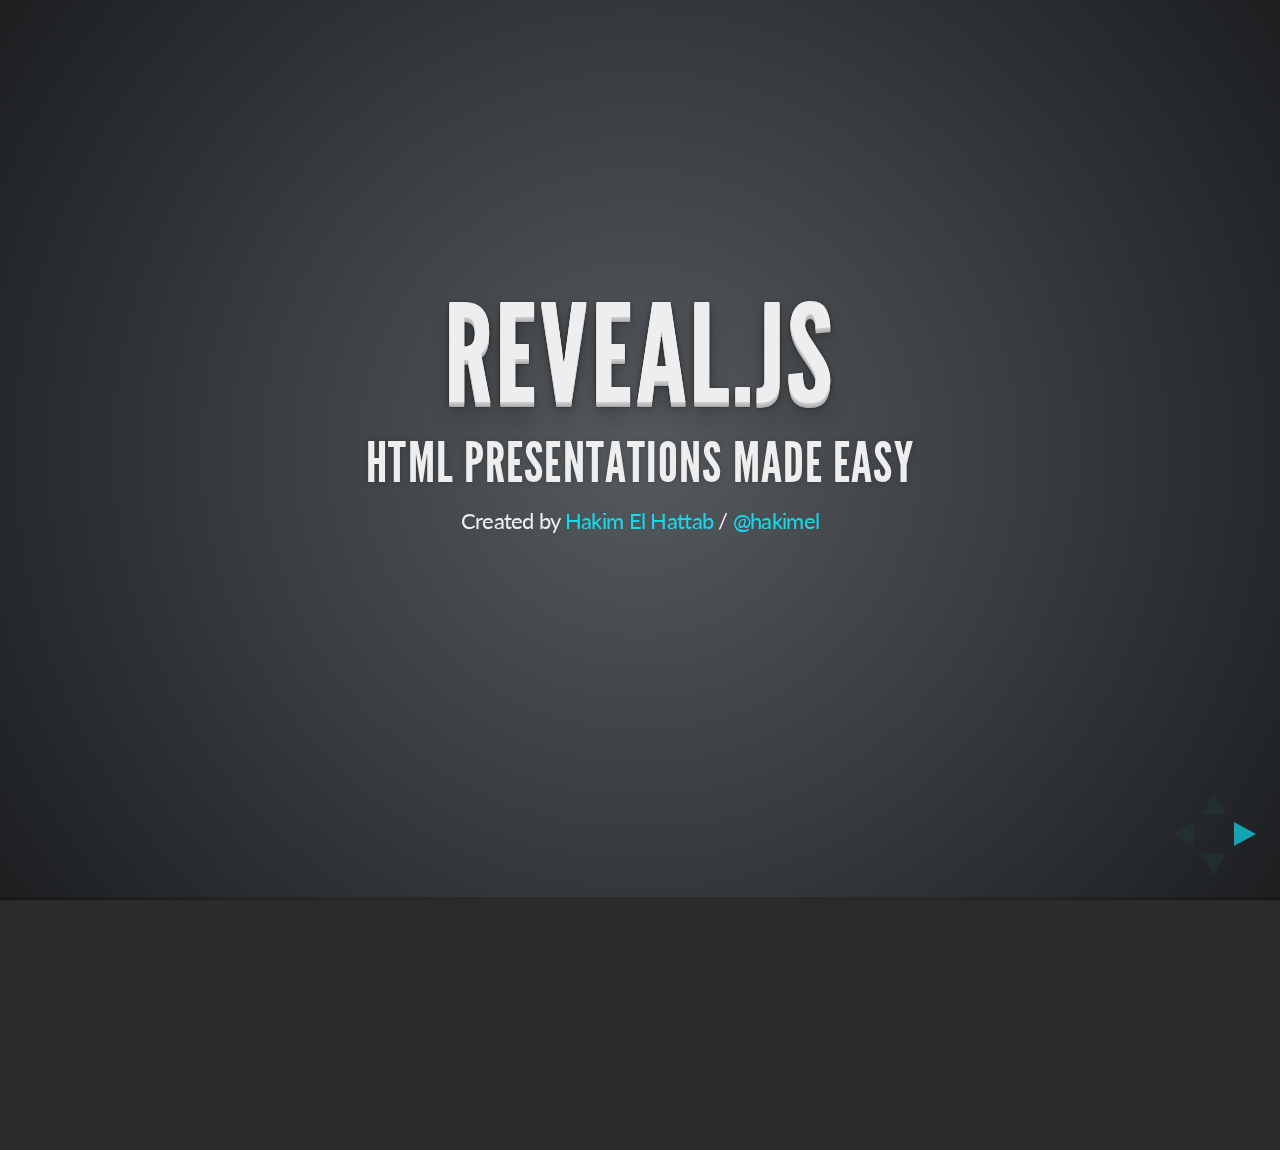
==== index.html @ e9f3a392 "Add reveal.js 2.5.0" ====
<!doctype html>
<html lang="en">

	<head>
		<meta charset="utf-8">

		<title>reveal.js - The HTML Presentation Framework</title>

		<meta name="description" content="A framework for easily creating beautiful presentations using HTML">
		<meta name="author" content="Hakim El Hattab">

		<meta name="apple-mobile-web-app-capable" content="yes" />
		<meta name="apple-mobile-web-app-status-bar-style" content="black-translucent" />

		<meta name="viewport" content="width=device-width, initial-scale=1.0, maximum-scale=1.0, user-scalable=no">

		<link rel="stylesheet" href="css/reveal.min.css">
		<link rel="stylesheet" href="css/theme/default.css" id="theme">

		<!-- For syntax highlighting -->
		<link rel="stylesheet" href="lib/css/zenburn.css">

		<!-- If the query includes 'print-pdf', use the PDF print sheet -->
		<script>
			document.write( '<link rel="stylesheet" href="css/print/' + ( window.location.search.match( /print-pdf/gi ) ? 'pdf' : 'paper' ) + '.css" type="text/css" media="print">' );
		</script>

		<!--[if lt IE 9]>
		<script src="lib/js/html5shiv.js"></script>
		<![endif]-->
	</head>

	<body>

		<div class="reveal">

			<!-- Any section element inside of this container is displayed as a slide -->
			<div class="slides">
				<section>
					<h1>Reveal.js</h1>
					<h3>HTML Presentations Made Easy</h3>
					<p>
						<small>Created by <a href="http://hakim.se">Hakim El Hattab</a> / <a href="http://twitter.com/hakimel">@hakimel</a></small>
					</p>
				</section>

				<section>
					<h2>Heads Up</h2>
					<p>
						reveal.js is a framework for easily creating beautiful presentations using HTML. You'll need a browser with
						support for CSS 3D transforms to see it in its full glory.
					</p>

					<aside class="notes">
						Oh hey, these are some notes. They'll be hidden in your presentation, but you can see them if you open the speaker notes window (hit 's' on your keyboard).
					</aside>
				</section>

				<!-- Example of nested vertical slides -->
				<section>
					<section>
						<h2>Vertical Slides</h2>
						<p>
							Slides can be nested inside of other slides,
							try pressing <a href="#" class="navigate-down">down</a>.
						</p>
						<a href="#" class="image navigate-down">
							<img width="178" height="238" src="https://s3.amazonaws.com/hakim-static/reveal-js/arrow.png" alt="Down arrow">
						</a>
					</section>
					<section>
						<h2>Basement Level 1</h2>
						<p>Press down or up to navigate.</p>
					</section>
					<section>
						<h2>Basement Level 2</h2>
						<p>Cornify</p>
						<a class="test" href="http://cornify.com">
							<img width="280" height="326" src="https://s3.amazonaws.com/hakim-static/reveal-js/cornify.gif" alt="Unicorn">
						</a>
					</section>
					<section>
						<h2>Basement Level 3</h2>
						<p>That's it, time to go back up.</p>
						<a href="#/2" class="image">
							<img width="178" height="238" src="https://s3.amazonaws.com/hakim-static/reveal-js/arrow.png" alt="Up arrow" style="-webkit-transform: rotate(180deg);">
						</a>
					</section>
				</section>

				<section>
					<h2>Slides</h2>
					<p>
						Not a coder? No problem. There's a fully-featured visual editor for authoring these, try it out at <a href="http://slid.es" target="_blank">http://slid.es</a>.
					</p>
				</section>

				<section>
					<h2>Point of View</h2>
					<p>
						Press <strong>ESC</strong> to enter the slide overview.
					</p>
					<p>
						Hold down alt and click on any element to zoom in on it using <a href="http://lab.hakim.se/zoom-js">zoom.js</a>. Alt + click anywhere to zoom back out.
					</p>
				</section>

				<section>
					<h2>Works in Mobile Safari</h2>
					<p>
						Try it out! You can swipe through the slides and pinch your way to the overview.
					</p>
				</section>

				<section>
					<h2>Marvelous Unordered List</h2>
					<ul>
						<li>No order here</li>
						<li>Or here</li>
						<li>Or here</li>
						<li>Or here</li>
					</ul>
				</section>

				<section>
					<h2>Fantastic Ordered List</h2>
					<ol>
						<li>One is smaller than...</li>
						<li>Two is smaller than...</li>
						<li>Three!</li>
					</ol>
				</section>

				<section data-markdown>
					<script type="text/template">
						## Markdown support

						For those of you who like that sort of thing. Instructions and a bit more info available [here](https://github.com/hakimel/reveal.js#markdown).

						```
						<section data-markdown>
						  ## Markdown support

						  For those of you who like that sort of thing.
						  Instructions and a bit more info available [here](https://github.com/hakimel/reveal.js#markdown).
						</section>
						```
					</script>
				</section>

				<section id="transitions">
					<h2>Transition Styles</h2>
					<p>
						You can select from different transitions, like: <br>
						<a href="?transition=cube#/transitions">Cube</a> -
						<a href="?transition=page#/transitions">Page</a> -
						<a href="?transition=concave#/transitions">Concave</a> -
						<a href="?transition=zoom#/transitions">Zoom</a> -
						<a href="?transition=linear#/transitions">Linear</a> -
						<a href="?transition=fade#/transitions">Fade</a> -
						<a href="?transition=none#/transitions">None</a> -
						<a href="?#/transitions">Default</a>
					</p>
				</section>

				<section id="themes">
					<h2>Themes</h2>
					<p>
						Reveal.js comes with a few themes built in: <br>
						<a href="?theme=sky#/themes">Sky</a> -
						<a href="?theme=beige#/themes">Beige</a> -
						<a href="?theme=simple#/themes">Simple</a> -
						<a href="?theme=serif#/themes">Serif</a> -
						<a href="?theme=night#/themes">Night</a> -
						<a href="?#/themes">Default</a>
					</p>
					<p>
						<small>
							* Theme demos are loaded after the presentation which leads to flicker. In production you should load your theme in the <code>&lt;head&gt;</code> using a <code>&lt;link&gt;</code>.
						</small>
					</p>
				</section>

				<section>
					<h2>Global State</h2>
					<p>
						Set <code>data-state="something"</code> on a slide and <code>"something"</code>
						will be added as a class to the document element when the slide is open. This lets you
						apply broader style changes, like switching the background.
					</p>
				</section>

				<section data-state="customevent">
					<h2>Custom Events</h2>
					<p>
						Additionally custom events can be triggered on a per slide basis by binding to the <code>data-state</code> name.
					</p>
					<pre><code data-trim contenteditable style="font-size: 18px; margin-top: 20px;">
Reveal.addEventListener( 'customevent', function() {
	console.log( '"customevent" has fired' );
} );
					</code></pre>
				</section>

				<section>
					<section data-background="#007777">
						<h2>Slide Backgrounds</h2>
						<p>
							Set <code>data-background="#007777"</code> on a slide to change the full page background to the given color. All CSS color formats are supported.
						</p>
						<a href="#" class="image navigate-down">
							<img width="178" height="238" src="https://s3.amazonaws.com/hakim-static/reveal-js/arrow.png" alt="Down arrow">
						</a>
					</section>
					<section data-background="https://s3.amazonaws.com/hakim-static/reveal-js/arrow.png">
						<h2>Image Backgrounds</h2>
						<pre><code>&lt;section data-background="image.png"&gt;</code></pre>
					</section>
					<section data-background="https://s3.amazonaws.com/hakim-static/reveal-js/arrow.png" data-background-repeat="repeat" data-background-size="100px">
						<h2>Repeated Image Backgrounds</h2>
						<pre><code style="word-wrap: break-word;">&lt;section data-background="image.png" data-background-repeat="repeat" data-background-size="100px"&gt;</code></pre>
					</section>
				</section>

				<section data-transition="linear" data-background="#4d7e65" data-background-transition="slide">
					<h2>Background Transitions</h2>
					<p>
						Pass reveal.js the <code>backgroundTransition: 'slide'</code> config argument to make backgrounds slide rather than fade.
					</p>
				</section>

				<section data-transition="linear" data-background="#8c4738" data-background-transition="slide">
					<h2>Background Transition Override</h2>
					<p>
						You can override background transitions per slide by using <code>data-background-transition="slide"</code>.
					</p>
				</section>

				<section>
					<h2>Clever Quotes</h2>
					<p>
						These guys come in two forms, inline: <q cite="http://searchservervirtualization.techtarget.com/definition/Our-Favorite-Technology-Quotations">
						&ldquo;The nice thing about standards is that there are so many to choose from&rdquo;</q> and block:
					</p>
					<blockquote cite="http://searchservervirtualization.techtarget.com/definition/Our-Favorite-Technology-Quotations">
						&ldquo;For years there has been a theory that millions of monkeys typing at random on millions of typewriters would
						reproduce the entire works of Shakespeare. The Internet has proven this theory to be untrue.&rdquo;
					</blockquote>
				</section>

				<section>
					<h2>Pretty Code</h2>
					<pre><code data-trim contenteditable>
function linkify( selector ) {
  if( supports3DTransforms ) {

    var nodes = document.querySelectorAll( selector );

    for( var i = 0, len = nodes.length; i &lt; len; i++ ) {
      var node = nodes[i];

      if( !node.className ) ) {
        node.className += ' roll';
      }
    };
  }
}
					</code></pre>
					<p>Courtesy of <a href="http://softwaremaniacs.org/soft/highlight/en/description/">highlight.js</a>.</p>
				</section>

				<section>
					<h2>Intergalactic Interconnections</h2>
					<p>
						You can link between slides internally,
						<a href="#/2/3">like this</a>.
					</p>
				</section>

				<section>
					<section>
						<h2>Fragmented Views</h2>
						<p>Hit the next arrow...</p>
						<p class="fragment">... to step through ...</p>
						<ol>
							<li class="fragment"><code>any type</code></li>
							<li class="fragment"><em>of view</em></li>
							<li class="fragment"><strong>fragments</strong></li>
						</ol>

						<aside class="notes">
							This slide has fragments which are also stepped through in the notes window.
						</aside>
					</section>
					<section>
						<h2>Fragment Styles</h2>
						<p>There's a few styles of fragments, like:</p>
						<p class="fragment grow">grow</p>
						<p class="fragment shrink">shrink</p>
						<p class="fragment roll-in">roll-in</p>
						<p class="fragment fade-out">fade-out</p>
						<p class="fragment highlight-red">highlight-red</p>
						<p class="fragment highlight-green">highlight-green</p>
						<p class="fragment highlight-blue">highlight-blue</p>
					</section>
				</section>

				<section>
					<h2>Spectacular image!</h2>
					<a class="image" href="http://lab.hakim.se/meny/" target="_blank">
						<img width="320" height="299" src="http://s3.amazonaws.com/hakim-static/portfolio/images/meny.png" alt="Meny">
					</a>
				</section>

				<section>
					<h2>Export to PDF</h2>
					<p>Presentations can be <a href="https://github.com/hakimel/reveal.js#pdf-export">exported to PDF</a>, below is an example that's been uploaded to SlideShare.</p>
					<iframe id="slideshare" src="http://www.slideshare.net/slideshow/embed_code/13872948" width="455" height="356" style="margin:0;overflow:hidden;border:1px solid #CCC;border-width:1px 1px 0;margin-bottom:5px" allowfullscreen> </iframe>
					<script>
						document.getElementById('slideshare').attributeName = 'allowfullscreen';
					</script>
				</section>

				<section>
					<h2>Take a Moment</h2>
					<p>
						Press b or period on your keyboard to enter the 'paused' mode. This mode is helpful when you want to take distracting slides off the screen
						during a presentation.
					</p>
				</section>

				<section>
					<h2>Stellar Links</h2>
					<ul>
						<li><a href="http://slid.es">Try the online editor</a></li>
						<li><a href="https://github.com/hakimel/reveal.js">Source code on GitHub</a></li>
						<li><a href="http://twitter.com/hakimel">Follow me on Twitter</a></li>
					</ul>
				</section>

				<section>
					<h1>THE END</h1>
					<h3>BY Hakim El Hattab / hakim.se</h3>
				</section>

			</div>

		</div>

		<script src="lib/js/head.min.js"></script>
		<script src="js/reveal.min.js"></script>

		<script>

			// Full list of configuration options available here:
			// https://github.com/hakimel/reveal.js#configuration
			Reveal.initialize({
				controls: true,
				progress: true,
				history: true,
				center: true,

				theme: Reveal.getQueryHash().theme, // available themes are in /css/theme
				transition: Reveal.getQueryHash().transition || 'default', // default/cube/page/concave/zoom/linear/fade/none

				// Optional libraries used to extend on reveal.js
				dependencies: [
					{ src: 'lib/js/classList.js', condition: function() { return !document.body.classList; } },
					{ src: 'plugin/markdown/marked.js', condition: function() { return !!document.querySelector( '[data-markdown]' ); } },
					{ src: 'plugin/markdown/markdown.js', condition: function() { return !!document.querySelector( '[data-markdown]' ); } },
					{ src: 'plugin/highlight/highlight.js', async: true, callback: function() { hljs.initHighlightingOnLoad(); } },
					{ src: 'plugin/zoom-js/zoom.js', async: true, condition: function() { return !!document.body.classList; } },
					{ src: 'plugin/notes/notes.js', async: true, condition: function() { return !!document.body.classList; } }
				]
			});

		</script>

	</body>
</html>
---- css/theme/default.css ----
@import url(https://fonts.googleapis.com/css?family=Lato:400,700,400italic,700italic);
/**
 * Default theme for reveal.js.
 *
 * Copyright (C) 2011-2012 Hakim El Hattab, http://hakim.se
 */
@font-face {
  font-family: 'League Gothic';
  src: url("../../lib/font/league_gothic-webfont.eot");
  src: url("../../lib/font/league_gothic-webfont.eot?#iefix") format("embedded-opentype"), url("../../lib/font/league_gothic-webfont.woff") format("woff"), url("../../lib/font/league_gothic-webfont.ttf") format("truetype"), url("../../lib/font/league_gothic-webfont.svg#LeagueGothicRegular") format("svg");
  font-weight: normal;
  font-style: normal; }

/*********************************************
 * GLOBAL STYLES
 *********************************************/
body {
  background: #1c1e20;
  background: -moz-radial-gradient(center, circle cover, #555a5f 0%, #1c1e20 100%);
  background: -webkit-gradient(radial, center center, 0px, center center, 100%, color-stop(0%, #555a5f), color-stop(100%, #1c1e20));
  background: -webkit-radial-gradient(center, circle cover, #555a5f 0%, #1c1e20 100%);
  background: -o-radial-gradient(center, circle cover, #555a5f 0%, #1c1e20 100%);
  background: -ms-radial-gradient(center, circle cover, #555a5f 0%, #1c1e20 100%);
  background: radial-gradient(center, circle cover, #555a5f 0%, #1c1e20 100%);
  background-color: #2b2b2b; }

.reveal {
  font-family: "Lato", sans-serif;
  font-size: 36px;
  font-weight: 200;
  letter-spacing: -0.02em;
  color: #eeeeee; }

::selection {
  color: white;
  background: #ff5e99;
  text-shadow: none; }

/*********************************************
 * HEADERS
 *********************************************/
.reveal h1,
.reveal h2,
.reveal h3,
.reveal h4,
.reveal h5,
.reveal h6 {
  margin: 0 0 20px 0;
  color: #eeeeee;
  font-family: "League Gothic", Impact, sans-serif;
  line-height: 0.9em;
  letter-spacing: 0.02em;
  text-transform: uppercase;
  text-shadow: 0px 0px 6px rgba(0, 0, 0, 0.2); }

.reveal h1 {
  text-shadow: 0 1px 0 #cccccc, 0 2px 0 #c9c9c9, 0 3px 0 #bbbbbb, 0 4px 0 #b9b9b9, 0 5px 0 #aaaaaa, 0 6px 1px rgba(0, 0, 0, 0.1), 0 0 5px rgba(0, 0, 0, 0.1), 0 1px 3px rgba(0, 0, 0, 0.3), 0 3px 5px rgba(0, 0, 0, 0.2), 0 5px 10px rgba(0, 0, 0, 0.25), 0 20px 20px rgba(0, 0, 0, 0.15); }

/*********************************************
 * LINKS
 *********************************************/
.reveal a:not(.image) {
  color: #13daec;
  text-decoration: none;
  -webkit-transition: color .15s ease;
  -moz-transition: color .15s ease;
  -ms-transition: color .15s ease;
  -o-transition: color .15s ease;
  transition: color .15s ease; }

.reveal a:not(.image):hover {
  color: #71e9f4;
  text-shadow: none;
  border: none; }

.reveal .roll span:after {
  color: #fff;
  background: #0d99a5; }

/*********************************************
 * IMAGES
 *********************************************/
.reveal section img {
  margin: 15px 0px;
  background: rgba(255, 255, 255, 0.12);
  border: 4px solid #eeeeee;
  box-shadow: 0 0 10px rgba(0, 0, 0, 0.15);
  -webkit-transition: all .2s linear;
  -moz-transition: all .2s linear;
  -ms-transition: all .2s linear;
  -o-transition: all .2s linear;
  transition: all .2s linear; }

.reveal a:hover img {
  background: rgba(255, 255, 255, 0.2);
  border-color: #13daec;
  box-shadow: 0 0 20px rgba(0, 0, 0, 0.55); }

/*********************************************
 * NAVIGATION CONTROLS
 *********************************************/
.reveal .controls div.navigate-left,
.reveal .controls div.navigate-left.enabled {
  border-right-color: #13daec; }

.reveal .controls div.navigate-right,
.reveal .controls div.navigate-right.enabled {
  border-left-color: #13daec; }

.reveal .controls div.navigate-up,
.reveal .controls div.navigate-up.enabled {
  border-bottom-color: #13daec; }

.reveal .controls div.navigate-down,
.reveal .controls div.navigate-down.enabled {
  border-top-color: #13daec; }

.reveal .controls div.navigate-left.enabled:hover {
  border-right-color: #71e9f4; }

.reveal .controls div.navigate-right.enabled:hover {
  border-left-color: #71e9f4; }

.reveal .controls div.navigate-up.enabled:hover {
  border-bottom-color: #71e9f4; }

.reveal .controls div.navigate-down.enabled:hover {
  border-top-color: #71e9f4; }

/*********************************************
 * PROGRESS BAR
 *********************************************/
.reveal .progress {
  background: rgba(0, 0, 0, 0.2); }

.reveal .progress span {
  background: #13daec;
  -webkit-transition: width 800ms cubic-bezier(0.26, 0.86, 0.44, 0.985);
  -moz-transition: width 800ms cubic-bezier(0.26, 0.86, 0.44, 0.985);
  -ms-transition: width 800ms cubic-bezier(0.26, 0.86, 0.44, 0.985);
  -o-transition: width 800ms cubic-bezier(0.26, 0.86, 0.44, 0.985);
  transition: width 800ms cubic-bezier(0.26, 0.86, 0.44, 0.985); }
---- lib/css/zenburn.css ----
/*

Zenburn style from voldmar.ru (c) Vladimir Epifanov <voldmar@voldmar.ru>
based on dark.css by Ivan Sagalaev

*/

pre code {
  display: block; padding: 0.5em;
  background: #3F3F3F;
  color: #DCDCDC;
}

pre .keyword,
pre .tag,
pre .django .tag,
pre .django .keyword,
pre .css .class,
pre .css .id,
pre .lisp .title {
  color: #E3CEAB;
}

pre .django .template_tag,
pre .django .variable,
pre .django .filter .argument {
  color: #DCDCDC;
}

pre .number,
pre .date {
  color: #8CD0D3;
}

pre .dos .envvar,
pre .dos .stream,
pre .variable,
pre .apache .sqbracket {
  color: #EFDCBC;
}

pre .dos .flow,
pre .diff .change,
pre .python .exception,
pre .python .built_in,
pre .literal,
pre .tex .special {
  color: #EFEFAF;
}

pre .diff .chunk,
pre .ruby .subst {
  color: #8F8F8F;
}

pre .dos .keyword,
pre .python .decorator,
pre .class .title,
pre .haskell .label,
pre .function .title,
pre .ini .title,
pre .diff .header,
pre .ruby .class .parent,
pre .apache .tag,
pre .nginx .built_in,
pre .tex .command,
pre .input_number {
    color: #efef8f;
}

pre .dos .winutils,
pre .ruby .symbol,
pre .ruby .symbol .string,
pre .ruby .symbol .keyword,
pre .ruby .symbol .keymethods,
pre .ruby .string,
pre .ruby .instancevar {
  color: #DCA3A3;
}

pre .diff .deletion,
pre .string,
pre .tag .value,
pre .preprocessor,
pre .built_in,
pre .sql .aggregate,
pre .javadoc,
pre .smalltalk .class,
pre .smalltalk .localvars,
pre .smalltalk .array,
pre .css .rules .value,
pre .attr_selector,
pre .pseudo,
pre .apache .cbracket,
pre .tex .formula {
  color: #CC9393;
}

pre .shebang,
pre .diff .addition,
pre .comment,
pre .java .annotation,
pre .template_comment,
pre .pi,
pre .doctype {
  color: #7F9F7F;
}

pre .xml .css,
pre .xml .javascript,
pre .xml .vbscript,
pre .tex .formula {
  opacity: 0.5;
}
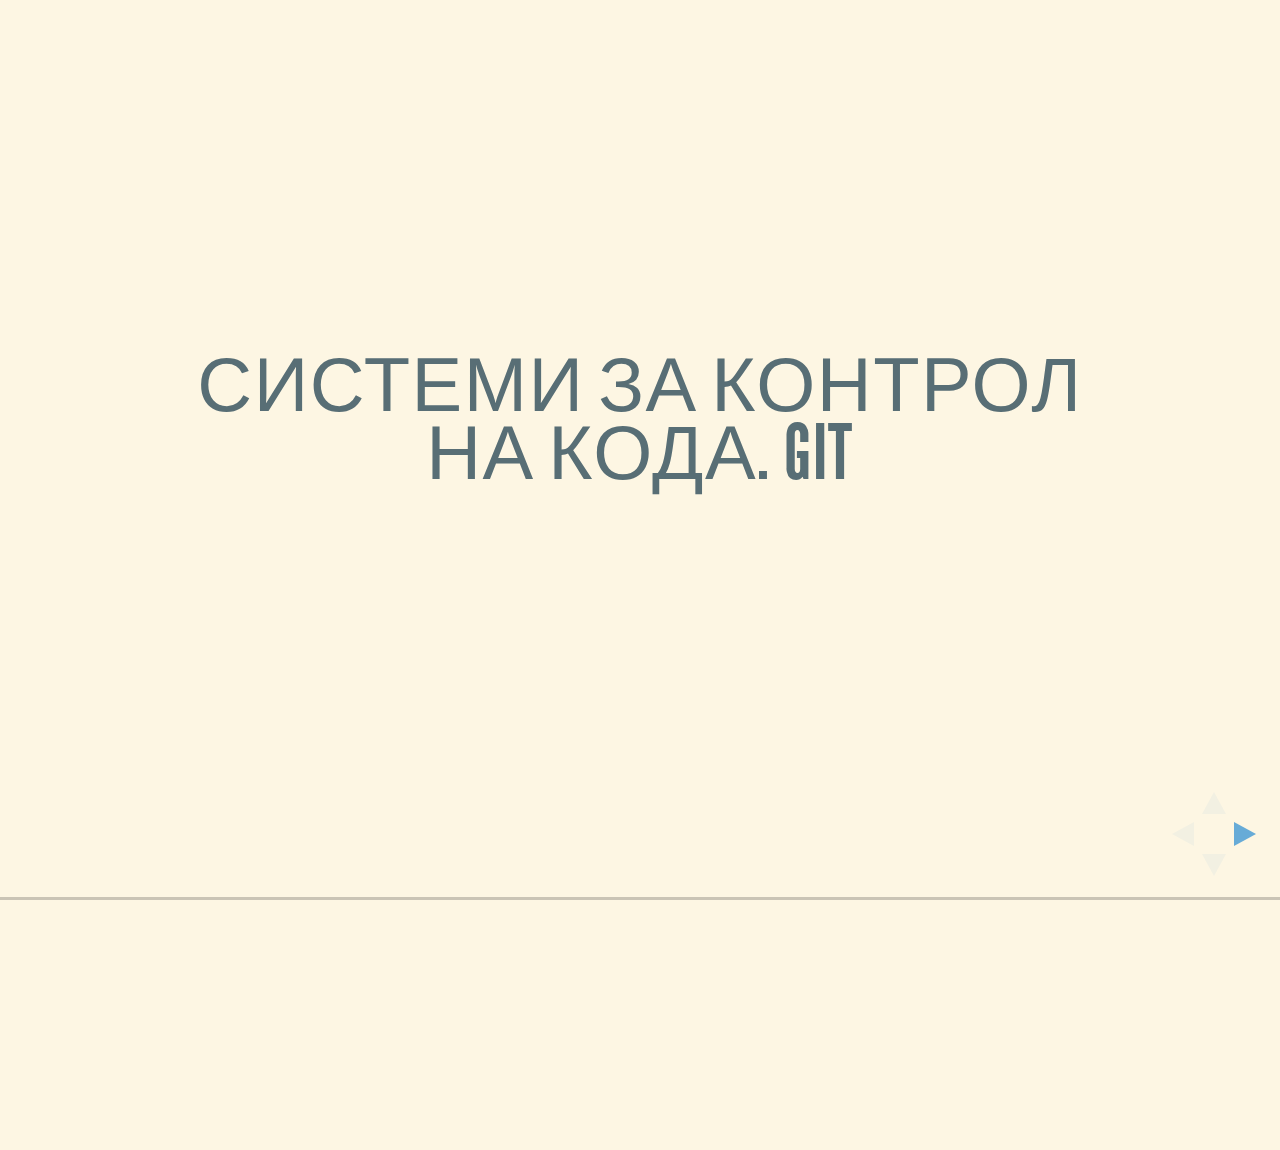
==== commit 7a2f68ea: "Empty presentation" ====
--- a/index.html
+++ b/index.html
@@ -4,7 +4,7 @@
 	<head>
 		<meta charset="utf-8">
 
-		<title>reveal.js - The HTML Presentation Framework</title>
+		<title>Системи за контрол на кода. Git</title>
 
 		<meta name="description" content="A framework for easily creating beautiful presentations using HTML">
 		<meta name="author" content="Hakim El Hattab">
@@ -36,313 +36,14 @@
 
 			<!-- Any section element inside of this container is displayed as a slide -->
 			<div class="slides">
-				<section>
-					<h1>Reveal.js</h1>
-					<h3>HTML Presentations Made Easy</h3>
-					<p>
-						<small>Created by <a href="http://hakim.se">Hakim El Hattab</a> / <a href="http://twitter.com/hakimel">@hakimel</a></small>
-					</p>
-				</section>
-
-				<section>
-					<h2>Heads Up</h2>
-					<p>
-						reveal.js is a framework for easily creating beautiful presentations using HTML. You'll need a browser with
-						support for CSS 3D transforms to see it in its full glory.
-					</p>
-
-					<aside class="notes">
-						Oh hey, these are some notes. They'll be hidden in your presentation, but you can see them if you open the speaker notes window (hit 's' on your keyboard).
-					</aside>
-				</section>
-
-				<!-- Example of nested vertical slides -->
-				<section>
-					<section>
-						<h2>Vertical Slides</h2>
-						<p>
-							Slides can be nested inside of other slides,
-							try pressing <a href="#" class="navigate-down">down</a>.
-						</p>
-						<a href="#" class="image navigate-down">
-							<img width="178" height="238" src="https://s3.amazonaws.com/hakim-static/reveal-js/arrow.png" alt="Down arrow">
-						</a>
-					</section>
-					<section>
-						<h2>Basement Level 1</h2>
-						<p>Press down or up to navigate.</p>
-					</section>
-					<section>
-						<h2>Basement Level 2</h2>
-						<p>Cornify</p>
-						<a class="test" href="http://cornify.com">
-							<img width="280" height="326" src="https://s3.amazonaws.com/hakim-static/reveal-js/cornify.gif" alt="Unicorn">
-						</a>
-					</section>
-					<section>
-						<h2>Basement Level 3</h2>
-						<p>That's it, time to go back up.</p>
-						<a href="#/2" class="image">
-							<img width="178" height="238" src="https://s3.amazonaws.com/hakim-static/reveal-js/arrow.png" alt="Up arrow" style="-webkit-transform: rotate(180deg);">
-						</a>
-					</section>
-				</section>
-
-				<section>
-					<h2>Slides</h2>
-					<p>
-						Not a coder? No problem. There's a fully-featured visual editor for authoring these, try it out at <a href="http://slid.es" target="_blank">http://slid.es</a>.
-					</p>
-				</section>
-
-				<section>
-					<h2>Point of View</h2>
-					<p>
-						Press <strong>ESC</strong> to enter the slide overview.
-					</p>
-					<p>
-						Hold down alt and click on any element to zoom in on it using <a href="http://lab.hakim.se/zoom-js">zoom.js</a>. Alt + click anywhere to zoom back out.
-					</p>
-				</section>
-
-				<section>
-					<h2>Works in Mobile Safari</h2>
-					<p>
-						Try it out! You can swipe through the slides and pinch your way to the overview.
-					</p>
-				</section>
-
-				<section>
-					<h2>Marvelous Unordered List</h2>
-					<ul>
-						<li>No order here</li>
-						<li>Or here</li>
-						<li>Or here</li>
-						<li>Or here</li>
-					</ul>
-				</section>
-
-				<section>
-					<h2>Fantastic Ordered List</h2>
-					<ol>
-						<li>One is smaller than...</li>
-						<li>Two is smaller than...</li>
-						<li>Three!</li>
-					</ol>
-				</section>
-
-				<section data-markdown>
-					<script type="text/template">
-						## Markdown support
-
-						For those of you who like that sort of thing. Instructions and a bit more info available [here](https://github.com/hakimel/reveal.js#markdown).
-
-						```
-						<section data-markdown>
-						  ## Markdown support
-
-						  For those of you who like that sort of thing.
-						  Instructions and a bit more info available [here](https://github.com/hakimel/reveal.js#markdown).
-						</section>
-						```
-					</script>
-				</section>
-
-				<section id="transitions">
-					<h2>Transition Styles</h2>
-					<p>
-						You can select from different transitions, like: <br>
-						<a href="?transition=cube#/transitions">Cube</a> -
-						<a href="?transition=page#/transitions">Page</a> -
-						<a href="?transition=concave#/transitions">Concave</a> -
-						<a href="?transition=zoom#/transitions">Zoom</a> -
-						<a href="?transition=linear#/transitions">Linear</a> -
-						<a href="?transition=fade#/transitions">Fade</a> -
-						<a href="?transition=none#/transitions">None</a> -
-						<a href="?#/transitions">Default</a>
-					</p>
-				</section>
-
-				<section id="themes">
-					<h2>Themes</h2>
-					<p>
-						Reveal.js comes with a few themes built in: <br>
-						<a href="?theme=sky#/themes">Sky</a> -
-						<a href="?theme=beige#/themes">Beige</a> -
-						<a href="?theme=simple#/themes">Simple</a> -
-						<a href="?theme=serif#/themes">Serif</a> -
-						<a href="?theme=night#/themes">Night</a> -
-						<a href="?#/themes">Default</a>
-					</p>
-					<p>
-						<small>
-							* Theme demos are loaded after the presentation which leads to flicker. In production you should load your theme in the <code>&lt;head&gt;</code> using a <code>&lt;link&gt;</code>.
-						</small>
-					</p>
-				</section>
-
-				<section>
-					<h2>Global State</h2>
-					<p>
-						Set <code>data-state="something"</code> on a slide and <code>"something"</code>
-						will be added as a class to the document element when the slide is open. This lets you
-						apply broader style changes, like switching the background.
-					</p>
-				</section>
-
-				<section data-state="customevent">
-					<h2>Custom Events</h2>
-					<p>
-						Additionally custom events can be triggered on a per slide basis by binding to the <code>data-state</code> name.
-					</p>
-					<pre><code data-trim contenteditable style="font-size: 18px; margin-top: 20px;">
-Reveal.addEventListener( 'customevent', function() {
-	console.log( '"customevent" has fired' );
-} );
-					</code></pre>
-				</section>
-
-				<section>
-					<section data-background="#007777">
-						<h2>Slide Backgrounds</h2>
-						<p>
-							Set <code>data-background="#007777"</code> on a slide to change the full page background to the given color. All CSS color formats are supported.
-						</p>
-						<a href="#" class="image navigate-down">
-							<img width="178" height="238" src="https://s3.amazonaws.com/hakim-static/reveal-js/arrow.png" alt="Down arrow">
-						</a>
-					</section>
-					<section data-background="https://s3.amazonaws.com/hakim-static/reveal-js/arrow.png">
-						<h2>Image Backgrounds</h2>
-						<pre><code>&lt;section data-background="image.png"&gt;</code></pre>
-					</section>
-					<section data-background="https://s3.amazonaws.com/hakim-static/reveal-js/arrow.png" data-background-repeat="repeat" data-background-size="100px">
-						<h2>Repeated Image Backgrounds</h2>
-						<pre><code style="word-wrap: break-word;">&lt;section data-background="image.png" data-background-repeat="repeat" data-background-size="100px"&gt;</code></pre>
-					</section>
-				</section>
-
-				<section data-transition="linear" data-background="#4d7e65" data-background-transition="slide">
-					<h2>Background Transitions</h2>
-					<p>
-						Pass reveal.js the <code>backgroundTransition: 'slide'</code> config argument to make backgrounds slide rather than fade.
-					</p>
-				</section>
-
-				<section data-transition="linear" data-background="#8c4738" data-background-transition="slide">
-					<h2>Background Transition Override</h2>
-					<p>
-						You can override background transitions per slide by using <code>data-background-transition="slide"</code>.
-					</p>
-				</section>
-
-				<section>
-					<h2>Clever Quotes</h2>
-					<p>
-						These guys come in two forms, inline: <q cite="http://searchservervirtualization.techtarget.com/definition/Our-Favorite-Technology-Quotations">
-						&ldquo;The nice thing about standards is that there are so many to choose from&rdquo;</q> and block:
-					</p>
-					<blockquote cite="http://searchservervirtualization.techtarget.com/definition/Our-Favorite-Technology-Quotations">
-						&ldquo;For years there has been a theory that millions of monkeys typing at random on millions of typewriters would
-						reproduce the entire works of Shakespeare. The Internet has proven this theory to be untrue.&rdquo;
-					</blockquote>
-				</section>
-
-				<section>
-					<h2>Pretty Code</h2>
-					<pre><code data-trim contenteditable>
-function linkify( selector ) {
-  if( supports3DTransforms ) {
-
-    var nodes = document.querySelectorAll( selector );
-
-    for( var i = 0, len = nodes.length; i &lt; len; i++ ) {
-      var node = nodes[i];
-
-      if( !node.className ) ) {
-        node.className += ' roll';
-      }
-    };
-  }
-}
-					</code></pre>
-					<p>Courtesy of <a href="http://softwaremaniacs.org/soft/highlight/en/description/">highlight.js</a>.</p>
-				</section>
-
-				<section>
-					<h2>Intergalactic Interconnections</h2>
-					<p>
-						You can link between slides internally,
-						<a href="#/2/3">like this</a>.
-					</p>
-				</section>
-
-				<section>
-					<section>
-						<h2>Fragmented Views</h2>
-						<p>Hit the next arrow...</p>
-						<p class="fragment">... to step through ...</p>
-						<ol>
-							<li class="fragment"><code>any type</code></li>
-							<li class="fragment"><em>of view</em></li>
-							<li class="fragment"><strong>fragments</strong></li>
-						</ol>
-
-						<aside class="notes">
-							This slide has fragments which are also stepped through in the notes window.
-						</aside>
-					</section>
-					<section>
-						<h2>Fragment Styles</h2>
-						<p>There's a few styles of fragments, like:</p>
-						<p class="fragment grow">grow</p>
-						<p class="fragment shrink">shrink</p>
-						<p class="fragment roll-in">roll-in</p>
-						<p class="fragment fade-out">fade-out</p>
-						<p class="fragment highlight-red">highlight-red</p>
-						<p class="fragment highlight-green">highlight-green</p>
-						<p class="fragment highlight-blue">highlight-blue</p>
-					</section>
-				</section>
-
-				<section>
-					<h2>Spectacular image!</h2>
-					<a class="image" href="http://lab.hakim.se/meny/" target="_blank">
-						<img width="320" height="299" src="http://s3.amazonaws.com/hakim-static/portfolio/images/meny.png" alt="Meny">
-					</a>
-				</section>
-
-				<section>
-					<h2>Export to PDF</h2>
-					<p>Presentations can be <a href="https://github.com/hakimel/reveal.js#pdf-export">exported to PDF</a>, below is an example that's been uploaded to SlideShare.</p>
-					<iframe id="slideshare" src="http://www.slideshare.net/slideshow/embed_code/13872948" width="455" height="356" style="margin:0;overflow:hidden;border:1px solid #CCC;border-width:1px 1px 0;margin-bottom:5px" allowfullscreen> </iframe>
-					<script>
-						document.getElementById('slideshare').attributeName = 'allowfullscreen';
-					</script>
-				</section>
-
-				<section>
-					<h2>Take a Moment</h2>
-					<p>
-						Press b or period on your keyboard to enter the 'paused' mode. This mode is helpful when you want to take distracting slides off the screen
-						during a presentation.
-					</p>
-				</section>
-
-				<section>
-					<h2>Stellar Links</h2>
-					<ul>
-						<li><a href="http://slid.es">Try the online editor</a></li>
-						<li><a href="https://github.com/hakimel/reveal.js">Source code on GitHub</a></li>
-						<li><a href="http://twitter.com/hakimel">Follow me on Twitter</a></li>
-					</ul>
-				</section>
-
-				<section>
-					<h1>THE END</h1>
-					<h3>BY Hakim El Hattab / hakim.se</h3>
-				</section>
-
+                <section>
+                    <h2>Системи за контрол на кода. Git</h2>
+                </section>
+                <section>
+                    <h2>Иван Танев</h2>
+                    <p>van.tanev@gmail.com</p>
+                    <p><a href="http://github.com/CraftyShadow">github.com/CraftyShadow</a></p>
+                </section>
 			</div>
 
 		</div>
@@ -360,8 +61,8 @@
 				history: true,
 				center: true,
 
-				theme: Reveal.getQueryHash().theme, // available themes are in /css/theme
-				transition: Reveal.getQueryHash().transition || 'default', // default/cube/page/concave/zoom/linear/fade/none
+				theme: Reveal.getQueryHash().theme || 'solarized', // available themes are in /css/theme
+				transition: Reveal.getQueryHash().transition || 'linear', // default/cube/page/concave/zoom/linear/fade/none
 
 				// Optional libraries used to extend on reveal.js
 				dependencies: [
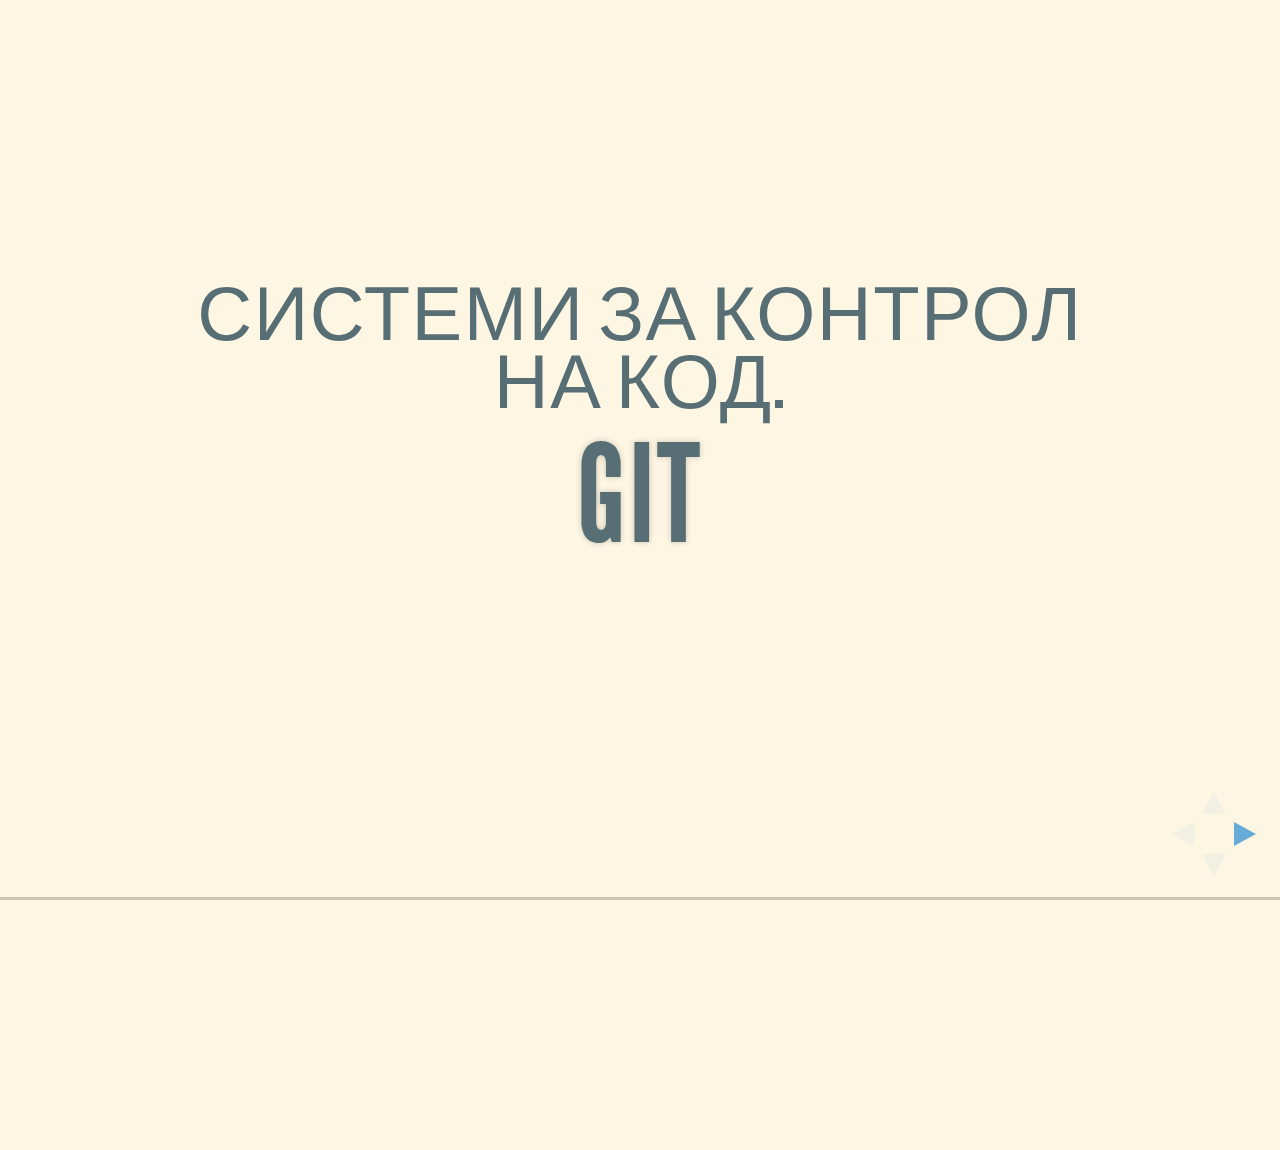
==== commit 68e8423e: "Some inital slides :)" ====
--- a/index.html
+++ b/index.html
@@ -37,12 +37,36 @@
 			<!-- Any section element inside of this container is displayed as a slide -->
 			<div class="slides">
                 <section>
-                    <h2>Системи за контрол на кода. Git</h2>
+                    <h2>Системи за контрол на код.</h2>
+                    <h1>Git</h1>
                 </section>
                 <section>
                     <h2>Иван Танев</h2>
-                    <p>van.tanev@gmail.com</p>
+                    <img width="200" src="images/van.tanev.jpg" />
+                    <p><a href="mailto:van.tanev@gmail.com">van.tanev@gmail.com</a></p>
+                </section>
+                <section>
+                    <h2>Иван Танев</h2>
+                    <img width="200" src="images/nanaya.satsujinki.png" />
                     <p><a href="http://github.com/CraftyShadow">github.com/CraftyShadow</a></p>
+                </section>
+                <section>
+                    <ul>
+                        <li class="fragment">PHP (Symfony 1 и 2)
+                        <li class="fragment">Ruby / Rails
+                        <li class="fragment">HTML/CSS/JS
+                        <li class="fragment">...ponies?
+                    </ul>
+                </section>
+                <section>
+                    <img src="images/pinkie-keyboard.jpg" />
+                    <h3>Ponies!</h3>
+                </section>
+                <section>
+                    aхм, та нататък :)
+                </section>
+                <section>
+                    <h3>Какво е система за контрол на код?</h3>
                 </section>
 			</div>
 
@@ -62,7 +86,7 @@
 				center: true,
 
 				theme: Reveal.getQueryHash().theme || 'solarized', // available themes are in /css/theme
-				transition: Reveal.getQueryHash().transition || 'linear', // default/cube/page/concave/zoom/linear/fade/none
+				transition: Reveal.getQueryHash().transition || 'fade', // default/cube/page/concave/zoom/linear/fade/none
 
 				// Optional libraries used to extend on reveal.js
 				dependencies: [
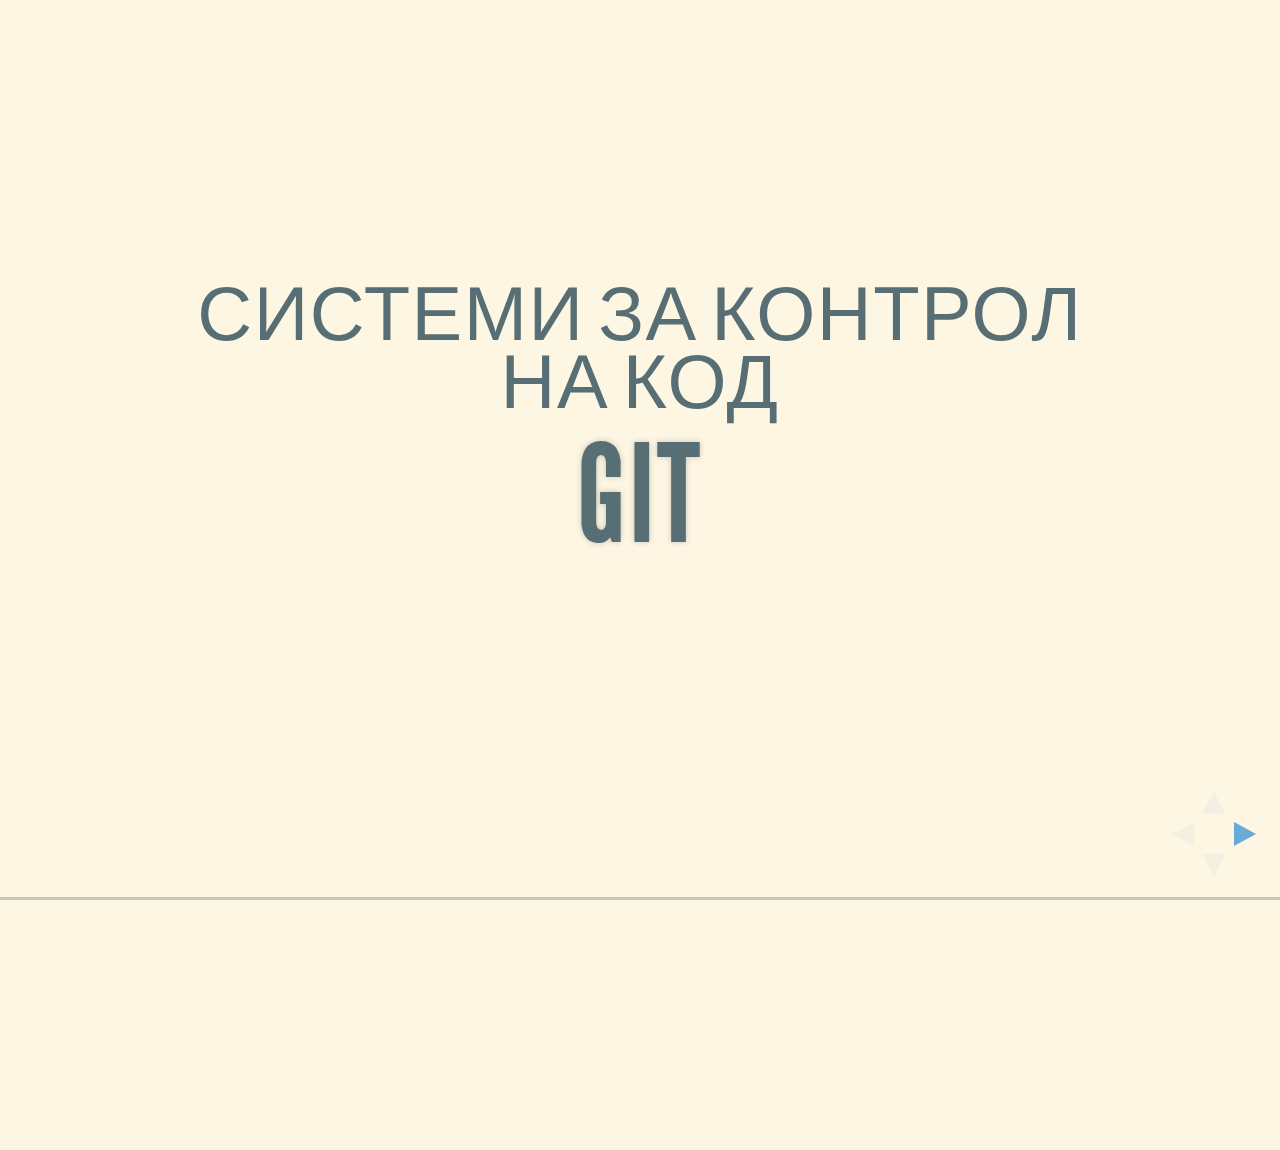
==== commit 5e8a4cec: "Add a bunch of slides" ====
--- a/index.html
+++ b/index.html
@@ -16,6 +16,7 @@
 
 		<link rel="stylesheet" href="css/reveal.min.css">
 		<link rel="stylesheet" href="css/theme/default.css" id="theme">
+		<link rel="stylesheet" href="css/extra.css">
 
 		<!-- For syntax highlighting -->
 		<link rel="stylesheet" href="lib/css/zenburn.css">
@@ -37,20 +38,21 @@
 			<!-- Any section element inside of this container is displayed as a slide -->
 			<div class="slides">
                 <section>
-                    <h2>Системи за контрол на код.</h2>
+                    <h2>Системи за контрол на код</h2>
                     <h1>Git</h1>
+                </section>
+                <section>
+                    <p>Кой съм аз?</p>
                 </section>
                 <section>
                     <h2>Иван Танев</h2>
                     <img width="200" src="images/van.tanev.jpg" />
+                    <img width="200" src="images/nanaya.satsujinki.png" />
                     <p><a href="mailto:van.tanev@gmail.com">van.tanev@gmail.com</a></p>
-                </section>
-                <section>
-                    <h2>Иван Танев</h2>
-                    <img width="200" src="images/nanaya.satsujinki.png" />
                     <p><a href="http://github.com/CraftyShadow">github.com/CraftyShadow</a></p>
                 </section>
                 <section>
+                    <p>С какво се занимавам?</p>
                     <ul>
                         <li class="fragment">PHP (Symfony 1 и 2)
                         <li class="fragment">Ruby / Rails
@@ -63,13 +65,139 @@
                     <h3>Ponies!</h3>
                 </section>
                 <section>
-                    aхм, та нататък :)
+                    aхм, та по темата :)
                 </section>
                 <section>
                     <h3>Какво е система за контрол на код?</h3>
+                    <p>Version Control System</p>
+                </section>
+                <section>
+                    <h5>Вашата работа:</h5>
+                    <ul>
+                        <li>Създай файл
+                        <li>Запази файл
+                        <li>Промени файл
+                        <li>Запази отново / изтрий файл
+                    </ul>
+                </section>
+                <section>
+                    <h3>Запази отново / изтрий файл</h3>
+                    <hr />
+                    <div class="fragment">
+                        <h5>Version Control отговаря на въпросите:</h5>
+                        <ul>
+                            <li>Кога и от кого?
+                            <li>Защо?
+                            <li>Какво точно е променено?
+                        </ul>
+                    </div>
+                </section>
+                <section>
+                    <h5>Система за контрол на кода е:</h5>
+                    <p>
+                        Система която записва промените по файл или файлове,
+                        и позволява да се върнете към по-старо състояние на един файл или на целия проект.
+                    </p>
+                    <hr />
+                    <p class="fragment">
+                        Файловете може да са от всякакъв тип, включително документи,
+                        изображения, звуци, 3D модели - каквото ви хрумне.
+                    </p>
+                </section>
+                <section>
+                    <h3>Защо е важно да ползваме система за контрол на кода?</h3>
+                </section>
+                <section>
+                    <img width="650" src="images/supplies.gif" />
+                    <h5>Защото се случват изненади...</h5>
+                </section>
+                <section>
+                    <h5>...и искаме да си спестим нервите</h5>
+                    <img width="650" src="images/urgaah.png" />
+                </section>
+                <section>
+                    <img width="650" src="images/retards.jpg" />
+                    <h5>Защото не винаги работим сами...</h5>
+                </section>
+                <section>
+                    <img width="550" src="images/hahaha_kill.gif" />
+                </section>
+                <section>
+                    <h5>...а химическото чистене е скъпо</h5>
+                    <img src="images/psycho.jpg" />
+                </section>
+                <section>
+                    <h5>Version Control ви дава:</h5>
+                    <ul>
+                        <li>Увереност, че няма да загубите информация
+                        <li>Лесно комбиниране на промени направени от няколко човека
+                        <li>Резолюция на конфликти
+                    </ul>
+                </section>
+                <section>
+                    <h3>Защо <strong>Git</strong>?</h3>
+                    <p><a href="http://git-scm.com/about/">Ето защо <strong>Git</strong></a></p>
+                    <ul>
+                        <li class="fragment">Гъвкав
+                        <li class="fragment">Бърз
+                        <li class="fragment">Дистрибутиран
+                        <li class="fragment">Сигурен
+                        <li class="fragment"><a href="http://github.com">Github</a> и работа в екип
+                        <li class="fragment">Догодина ще стане най-използваната система
+                            <sup><small>
+                                [<a href="http://ianskerrett.wordpress.com/2013/06/12/eclipse-community-survey-results-for-2013/">1</a>]
+                                [<a href="https://www.ohloh.net/repositories/compare">2</a>]
+                            </small></sup>
+                    </ul>
+                </section>
+                <section>
+                    <h5>Какво чакаме? Нека се гмурнем в Git!</h5>
+                    <img width="650" src="images/embrace_the_change.gif" />
+                </section>
+                <section>
+                    <h2>0. Documentation</h2>
+                </section>
+                <section>
+                    <ol>
+                        <li><a href="http://git-scm.com/book">Pro Git book</a>
+                        <li><a href="http://gitimmersion.com/">Git Immersion</a>
+                        <li><a href="http://gitref.org/">Git Reference</a>
+                        <li><a href="https://na1.salesforce.com/help/pdfs/en/salesforce_git_developer_cheatsheet.pdf">Git Cheat Sheet</a>
+                        <li><a href="http://lmgtfy.com/?q=Git">Google ;)</a>
+                    </ol>
+                </section>
+                <section>
+                    <h2>1. Installation</h2>
+                </section>
+                <section>
+                    <ol>
+                        <li><a href="http://git-scm.com/downloads">Download Git</a>
+                        <li><a href="https://github.com/FrontendCrashCourse-Varnalab/simple-dotfiles">Бърза настройка за win</a>
+                    </ol>
+                </section>
+                <section>
+                    <h2>2. My First Git Repo</h2>
+                </section>
+                <section>
+                    <pre><code>
+                       $ mkdir awesome_project
+                       $ cd awesome_project
+                       $ git init
+                    </code></pre>
+                </section>
+                <section>
+                    <h5>Конзола?</h5>
+                    <img width="550" src="images/god_no_please_no.gif" />
+                </section>
+                <section>
+                    <p>From the <a href="https://raw.github.com/git/git/master/Documentation/RelNotes/1.8.4.txt">Git 1.8.4 release notes</a>:</p>
+                    <blockquote cite="https://raw.github.com/git/git/master/Documentation/RelNotes/1.8.4.txt">
+                        In Git 2.0, "git add &lt;path&gt;" will behave as<br /> "git add -all &lt;path&gt;", so
+                        that "git add dir/" will notice paths you removed from the directory
+                        and record the removal.
+                    </blockquote>
                 </section>
 			</div>
-
 		</div>
 
 		<script src="lib/js/head.min.js"></script>
